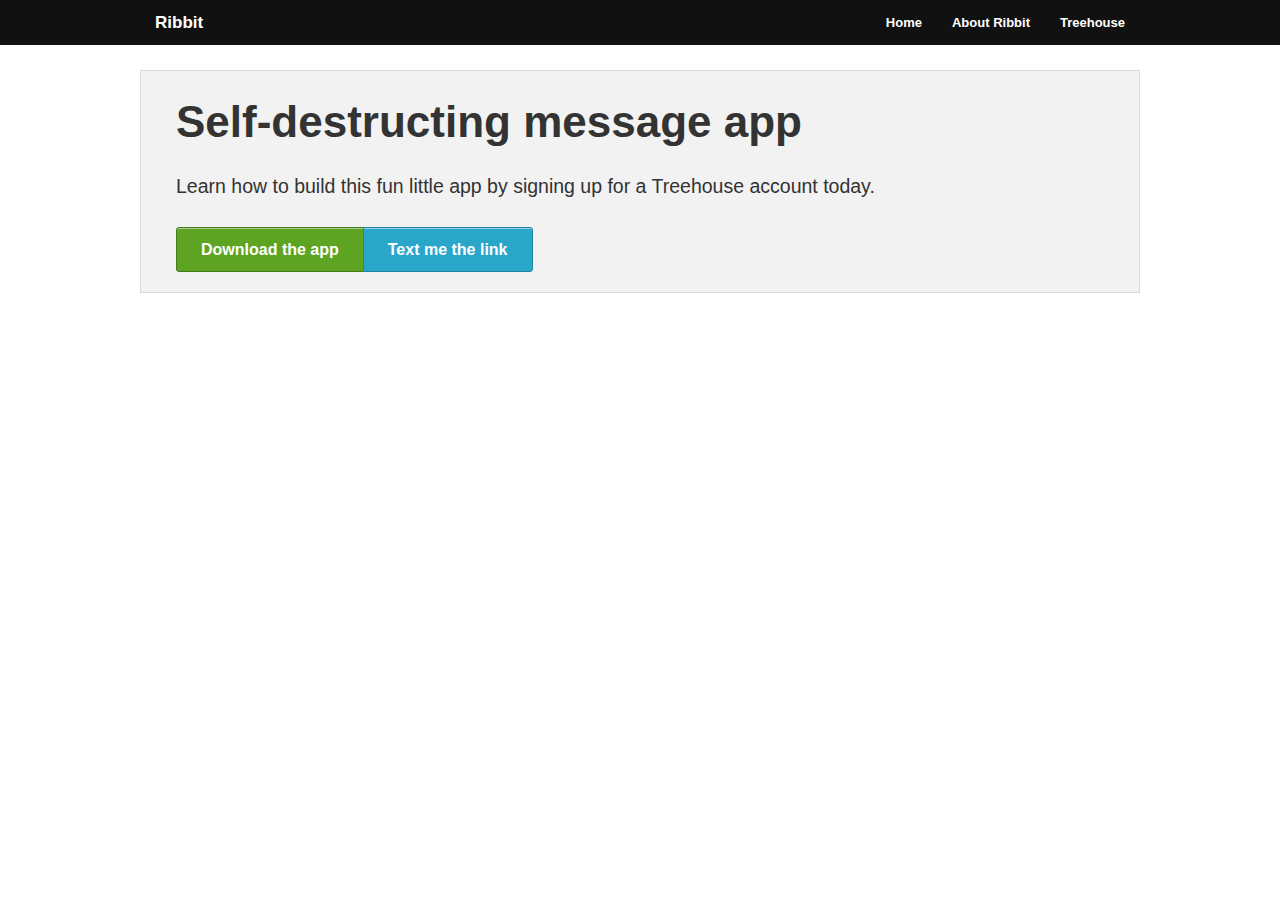
==== index.html @ 54ee3403 "Built headline panel. Added buttons." ====
<!DOCTYPE html>
<html>
  <head>
    <title>Ribbit - A Treehouse Project</title>
    <meta name="viewport" content="width=device-width, initial-scale=1.0">
    <link href="css/normalize.css" rel="stylesheet" media="screen">
    <link href="css/foundation.css" rel="stylesheet" media="screen">
    <link href="css/my-styles.css" rel="stylesheet" media="screen">
  </head>
  <body>

    <!-- Navigation -->
    <div class="contain-to-grid fixed">    
      <nav class="top-bar">
        <ul class="title-area">
          <li class="name">
            <h1>
              <a href="#">Ribbit</a>
            </h1>
          </li>
          <li class="toggle-topbar menu-icon"><a href="#"><span>menu</span></a></li>
        </ul>
        <section class="top-bar-section">
          <ul class="right">
            <li><a href="#">Home</a></li>
            <li><a href="#">About Ribbit</a></li>
            <li><a href="#">Treehouse</a></li>
          </ul>
        </section>
      </nav>
    </div>
    <!-- End Navigation -->

    <!-- Headline Content -->
    <div class="row panel">
      <div class="large-12 columns">
        <h1>Self-destructing message app</h1>
        <p class="lead">Learn how to build this fun little app by signing up for a Treehouse account today.</p>
        <p class="button-group radius">
          <a class="button success" href="#">Download the app</a>
          <a class="button hide-for-small" href="#">Text me the link</a>
        </p>         
      </div>
    </div>
    <!-- End Headline Content -->
 
  </body>
</html>
---- css/my-styles.css ----
/* Layout
================================ */

.panel {
	margin-top: 70px;
}
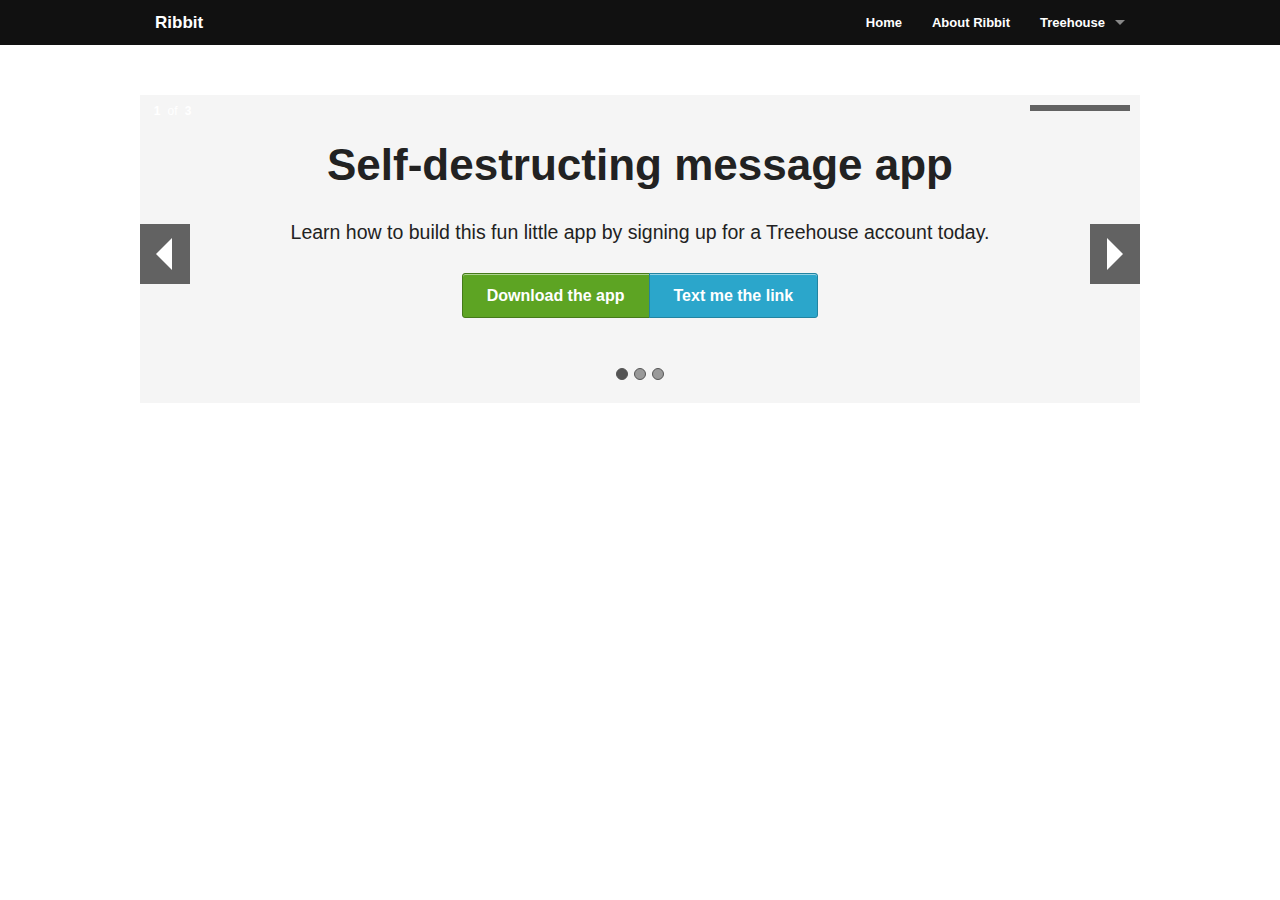
==== commit 7f4c973f: "Added JS dropdown menu and Orbit slider" ====
--- a/index.html
+++ b/index.html
@@ -6,6 +6,7 @@
     <link href="css/normalize.css" rel="stylesheet" media="screen">
     <link href="css/foundation.css" rel="stylesheet" media="screen">
     <link href="css/my-styles.css" rel="stylesheet" media="screen">
+    <script src="js/vendor/custom.modernizr.js"></script>
   </head>
   <body>
 
@@ -24,25 +25,55 @@
           <ul class="right">
             <li><a href="#">Home</a></li>
             <li><a href="#">About Ribbit</a></li>
-            <li><a href="#">Treehouse</a></li>
+            <li class="has-dropdown">
+                <a href="#">Treehouse</a>
+              <ul class="dropdown">  
+                <li><a href="#">About Treehouse</a></li>
+                <li><a href="#">Video Library</a></li>
+                <li><a href="#">Tracks</a></li>
+                <li class="divider"></li>
+                <li><a href="#">Plans &amp; Pricing</a></li>
+              </ul>
+            </li>
           </ul>
         </section>
       </nav>
     </div>
     <!-- End Navigation -->
 
-    <!-- Headline Content -->
-    <div class="row panel">
-      <div class="large-12 columns">
-        <h1>Self-destructing message app</h1>
-        <p class="lead">Learn how to build this fun little app by signing up for a Treehouse account today.</p>
-        <p class="button-group radius">
-          <a class="button success" href="#">Download the app</a>
-          <a class="button hide-for-small" href="#">Text me the link</a>
-        </p>         
+    <!-- Content Slider -->
+    <div class="row">
+      <div class="large-12 columns" data-orbit> 
+        <div>
+          <h1>Self-destructing message app</h1>
+          <p class="lead">Learn how to build this fun little app by signing up for a Treehouse account today.</p>
+          <p class="button-group radius">
+            <a class="medium button success" href="#">Download the app</a>
+            <a class="medium button hide-for-small">Text me the link</a>
+          </p> 
+        </div>
+        <div>
+          <h1>Learn how to build it for iOS</h1>
+          <p class="lead">We'll teach you how to build it from scratch!</p>
+          <p><a class="medium button radius" href="#">Get started today!</a>   
+        </div>
+        <div>
+          <h1>Learn how to build it for Android</h1>
+          <p class="lead">We'll teach you how to build it from scratch!</p>
+          <p><a class="medium button radius" href="#">Get started today!</a></p> 
+        </div>
       </div>
     </div>
-    <!-- End Headline Content -->
- 
+    <!-- End Content Slider -->
+
+    <script>
+      document.write('<script src=' +
+      ('__proto__' in {} ? 'js/vendor/zepto' : 'js/vendor/jquery') +
+      '.js><\/script>')
+    </script>
+    <script src="js/foundation.min.js"></script>
+    <script>
+      $(document).foundation();
+    </script>  
   </body>
 </html>--- a/css/my-styles.css
+++ b/css/my-styles.css
@@ -1,7 +1,33 @@
-
 /* Layout
 ================================ */
 
-.panel {
-	margin-top: 70px;
-}+.orbit-container {
+	text-align: center;
+	padding: 30px 20px 0;
+	margin-bottom: 40px;
+	margin-top: 50px;
+}
+.orbit-slides-container div {
+	background: whitesmoke;
+}
+.button-group,
+.orbit-bullets {
+	display: inline-block;
+	margin-left: auto;
+	margin-right: auto;
+}
+
+/* Icons
+================================ */
+
+/* Media Queries
+================================ */
+
+@media (max-width: 768px) {
+	.orbit-prev,
+	.orbit-next {
+		display: none;
+	}
+}
+
+
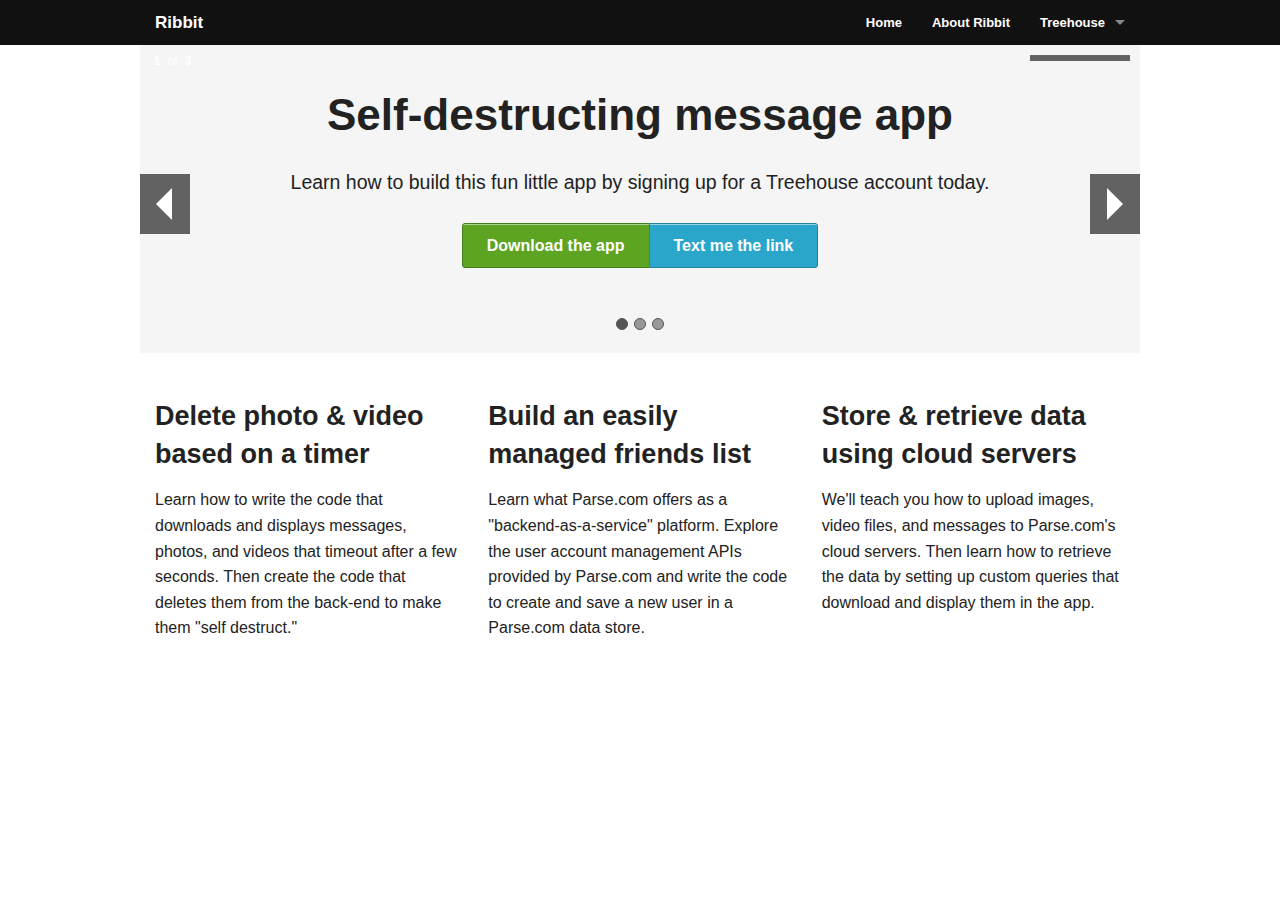
==== commit b1d2faae: "Built nested grids around featured content." ====
--- a/index.html
+++ b/index.html
@@ -26,8 +26,8 @@
             <li><a href="#">Home</a></li>
             <li><a href="#">About Ribbit</a></li>
             <li class="has-dropdown">
-                <a href="#">Treehouse</a>
-              <ul class="dropdown">  
+              <a href="#">Treehouse</a>
+              <ul class="dropdown">
                 <li><a href="#">About Treehouse</a></li>
                 <li><a href="#">Video Library</a></li>
                 <li><a href="#">Tracks</a></li>
@@ -49,7 +49,7 @@
           <p class="lead">Learn how to build this fun little app by signing up for a Treehouse account today.</p>
           <p class="button-group radius">
             <a class="medium button success" href="#">Download the app</a>
-            <a class="medium button hide-for-small">Text me the link</a>
+            <a class="medium button hide-fo="large">Text me the link</a>
           </p> 
         </div>
         <div>
@@ -66,6 +66,24 @@
     </div>
     <!-- End Content Slider -->
 
+    <!-- Feature Content -->
+    <div class="row">
+
+      <div class="large-4 columns">
+        <h3>Delete photo &amp; video based on a timer</h3>
+        <p>Learn how to write the code that downloads and displays messages, photos, and videos that timeout after a few seconds. Then create the code that deletes them from the back-end to make them "self destruct."</p>
+      </div>
+      <div class="large-4 columns">
+        <h3>Build an easily managed friends list</h3>
+        <p>Learn what Parse.com offers as a "backend-as-a-service" platform. Explore the user account management APIs provided by Parse.com and write the code to create and save a new user in a Parse.com data store.</p>
+     </div>
+      <div class="large-4 columns">
+        <h3>Store &amp; retrieve data using cloud servers</h3>
+        <p>We'll teach you how to upload images, video files, and messages to Parse.com's cloud servers. Then learn how to retrieve the data by setting up custom queries that download and display them in the app.</p>
+        
+      </div>
+    </div><!-- End Feature Content -->
+
     <script>
       document.write('<script src=' +
       ('__proto__' in {} ? 'js/vendor/zepto' : 'js/vendor/jquery') +
--- a/css/my-styles.css
+++ b/css/my-styles.css
@@ -5,7 +5,6 @@
 	text-align: center;
 	padding: 30px 20px 0;
 	margin-bottom: 40px;
-	margin-top: 50px;
 }
 .orbit-slides-container div {
 	background: whitesmoke;
@@ -16,9 +15,6 @@
 	margin-left: auto;
 	margin-right: auto;
 }
-
-/* Icons
-================================ */
 
 /* Media Queries
 ================================ */
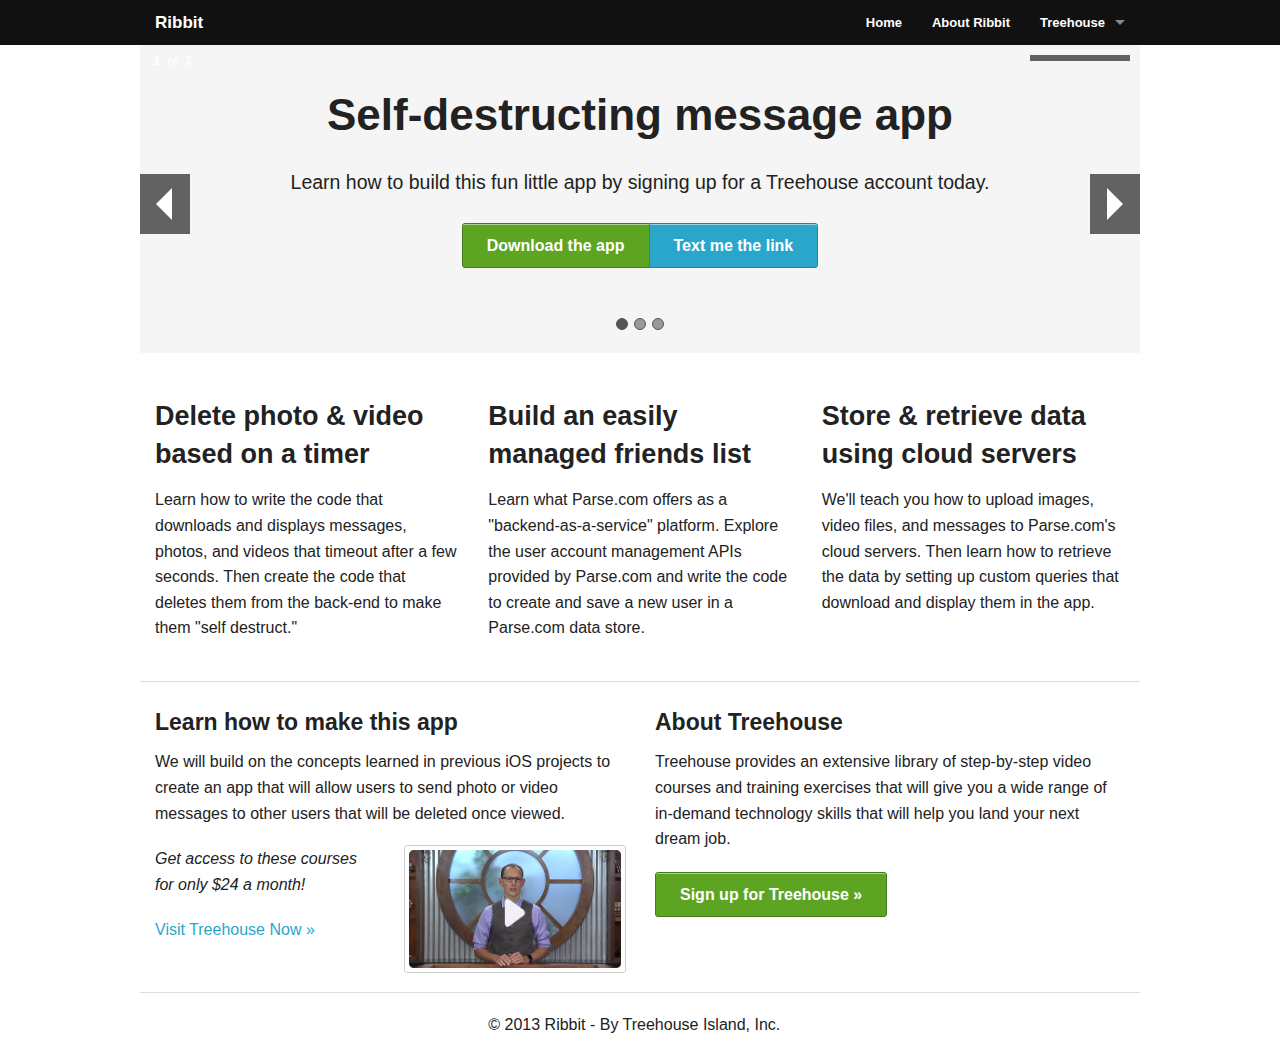
==== commit f8f25f1a: "Laid out grid columns for Treehouse section. Ordered columns and thumbnails." ====
--- a/index.html
+++ b/index.html
@@ -6,11 +6,10 @@
     <link href="css/normalize.css" rel="stylesheet" media="screen">
     <link href="css/foundation.css" rel="stylesheet" media="screen">
     <link href="css/my-styles.css" rel="stylesheet" media="screen">
-    <script src="js/vendor/custom.modernizr.js"></script>
   </head>
   <body>
 
-    <!-- Navigation -->
+    <!-- Top Bar -->
     <div class="contain-to-grid fixed">    
       <nav class="top-bar">
         <ul class="title-area">
@@ -39,7 +38,7 @@
         </section>
       </nav>
     </div>
-    <!-- End Navigation -->
+    <!-- End Top Bar -->
 
     <!-- Content Slider -->
     <div class="row">
@@ -49,7 +48,7 @@
           <p class="lead">Learn how to build this fun little app by signing up for a Treehouse account today.</p>
           <p class="button-group radius">
             <a class="medium button success" href="#">Download the app</a>
-            <a class="medium button hide-fo="large">Text me the link</a>
+            <a class="medium button hide-for-small">Text me the link</a>
           </p> 
         </div>
         <div>
@@ -68,7 +67,6 @@
 
     <!-- Feature Content -->
     <div class="row">
-
       <div class="large-4 columns">
         <h3>Delete photo &amp; video based on a timer</h3>
         <p>Learn how to write the code that downloads and displays messages, photos, and videos that timeout after a few seconds. Then create the code that deletes them from the back-end to make them "self destruct."</p>
@@ -80,9 +78,42 @@
       <div class="large-4 columns">
         <h3>Store &amp; retrieve data using cloud servers</h3>
         <p>We'll teach you how to upload images, video files, and messages to Parse.com's cloud servers. Then learn how to retrieve the data by setting up custom queries that download and display them in the app.</p>
-        
       </div>
     </div><!-- End Feature Content -->
+
+    <!-- Treehouse Content -->
+    <div class="row">
+
+      <hr>
+      <div class="large-6 hide-for-small columns">
+        <h4>Learn how to make this app</h4>
+        <p>We will build on the concepts learned in previous iOS projects to create an app that will allow users to send photo or video messages to other users that will be deleted once viewed.</p>
+        <div class="row">
+          <div class="large-6 push-6 columns">
+            <img class="th radius"src="img/thumb.jpg">
+          </div>
+          <div class="large-6 pull-6 columns">
+            <p><em>Get access to these courses for only $24 a month!</em></p>
+            <p><a href="#">Visit Treehouse Now &raquo;</a></p>
+          </div>
+        </div>
+      </div>
+      <div class="large-6 columns">
+        <h4>About Treehouse</h4>
+        <p>Treehouse provides an extensive library of step-by-step video courses and training exercises that will give you a wide range of in-demand technology skills that will help you land your next dream job.</p>
+        <a href="#" class="medium button success radius">Sign up for Treehouse &raquo;</a>
+      </div>
+
+    </div><!-- End Treehouse Content -->
+
+    <!-- Page Footer -->
+    <div class="row">
+      <hr>
+      <div class="large-4 large-centered columns">      
+        <p>&copy; 2013 Ribbit - By Treehouse Island, Inc.</p>
+      </div>    
+    </div>
+    <!-- End Page Footer -->
 
     <script>
       document.write('<script src=' +
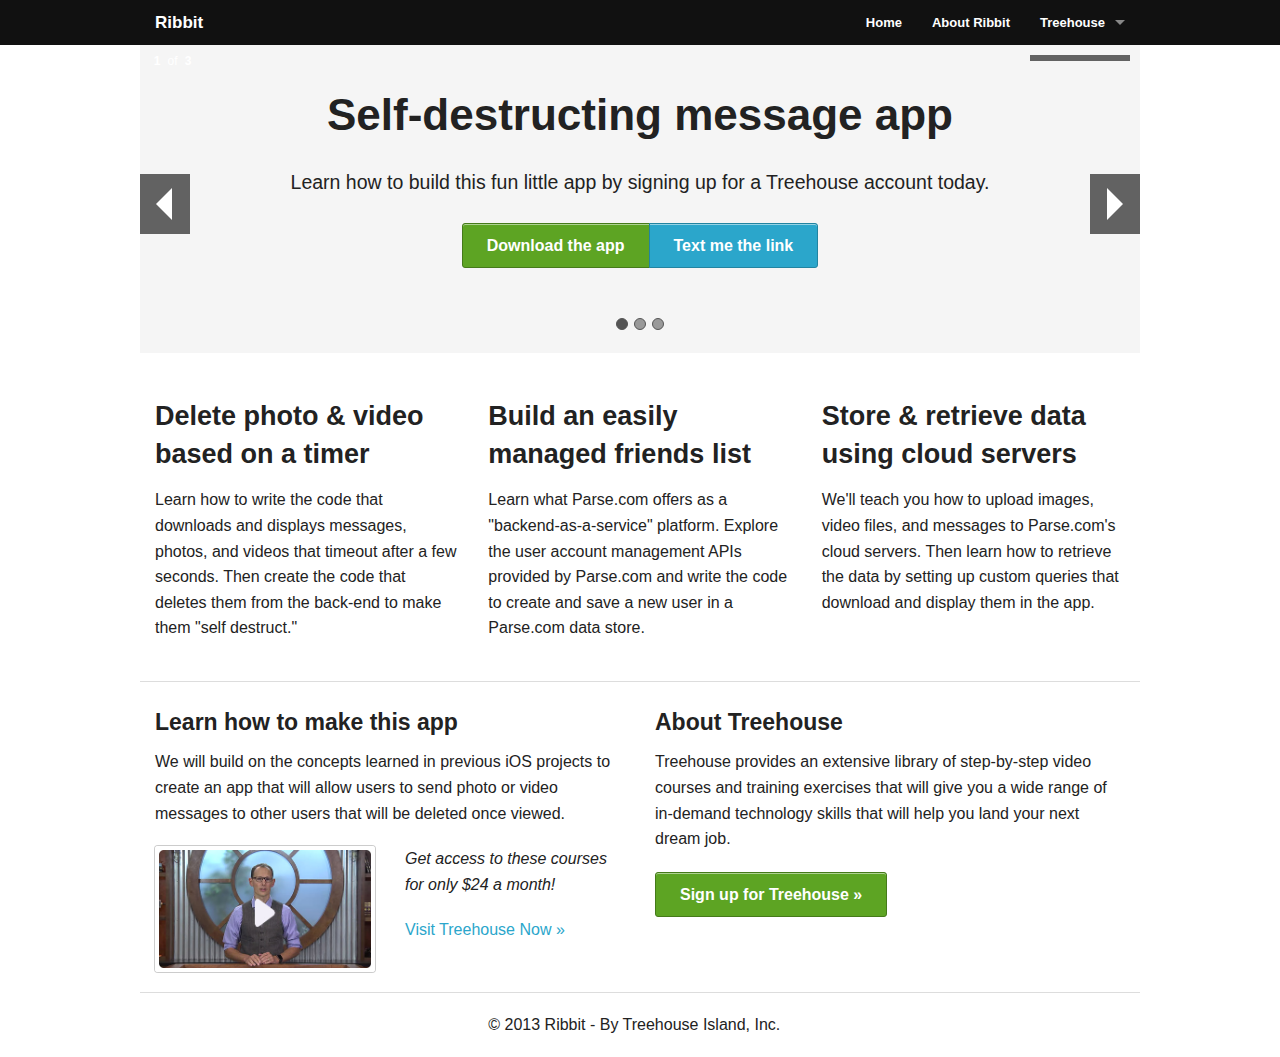
==== commit 33f69ca2: "Built modal window with ccustom form. Added Flexible Video in widescreen format." ====
--- a/index.html
+++ b/index.html
@@ -6,10 +6,11 @@
     <link href="css/normalize.css" rel="stylesheet" media="screen">
     <link href="css/foundation.css" rel="stylesheet" media="screen">
     <link href="css/my-styles.css" rel="stylesheet" media="screen">
+    <script src="js/vendor/custom.modernizr.js"></script>
   </head>
   <body>
 
-    <!-- Top Bar -->
+    <!-- Navigation -->
     <div class="contain-to-grid fixed">    
       <nav class="top-bar">
         <ul class="title-area">
@@ -38,7 +39,7 @@
         </section>
       </nav>
     </div>
-    <!-- End Top Bar -->
+    <!-- End Navigation -->
 
     <!-- Content Slider -->
     <div class="row">
@@ -48,7 +49,7 @@
           <p class="lead">Learn how to build this fun little app by signing up for a Treehouse account today.</p>
           <p class="button-group radius">
             <a class="medium button success" href="#">Download the app</a>
-            <a class="medium button hide-for-small">Text me the link</a>
+            <a class="medium button hide-for-small" data-reveal-id="formModal">Text me the link</a>
           </p> 
         </div>
         <div>
@@ -83,16 +84,15 @@
 
     <!-- Treehouse Content -->
     <div class="row">
-
       <hr>
-      <div class="large-6 hide-for-small columns">
+      <div class="large-6 columns hide-for-small">
         <h4>Learn how to make this app</h4>
         <p>We will build on the concepts learned in previous iOS projects to create an app that will allow users to send photo or video messages to other users that will be deleted once viewed.</p>
         <div class="row">
-          <div class="large-6 push-6 columns">
-            <img class="th radius"src="img/thumb.jpg">
+          <div class="large-6 columns">
+            <img class="th radius" data-reveal-id="vidModal" src="img/thumb.jpg">
           </div>
-          <div class="large-6 pull-6 columns">
+          <div class="large-6 columns">
             <p><em>Get access to these courses for only $24 a month!</em></p>
             <p><a href="#">Visit Treehouse Now &raquo;</a></p>
           </div>
@@ -103,17 +103,43 @@
         <p>Treehouse provides an extensive library of step-by-step video courses and training exercises that will give you a wide range of in-demand technology skills that will help you land your next dream job.</p>
         <a href="#" class="medium button success radius">Sign up for Treehouse &raquo;</a>
       </div>
-
     </div><!-- End Treehouse Content -->
 
     <!-- Page Footer -->
     <div class="row">
       <hr>
-      <div class="large-4 large-centered columns">      
+      <div class="small-10 large-4 large-centered columns">      
         <p>&copy; 2013 Ribbit - By Treehouse Island, Inc.</p>
       </div>    
+    </div><!-- End Page Footer -->
+
+    <!-- Form Modal -->
+    <div id="formModal" class="reveal-modal small">
+      <h3>We'll Text You the Link!</h3>
+      <a href="#" class="close-reveal-modal">&#215;</a>
+      <form class="custom">
+        <fieldset>
+          <input type="tel" placeholder="Mobile Phone">
+          <select>
+            <option>iOS</option>
+            <option>Android</option>
+          </select>
+          <button type="submit" class="small button">Text Me!</button>
+        </fieldset>
+      </form> 
     </div>
-    <!-- End Page Footer -->
+    <!-- End Form Modal -->
+
+
+    <!-- Video Modal -->
+
+    <div id="vidModal" class="reveal-modal">
+      <div class="flex-video widescreen">
+        <iframe width="420" height="315" src="http://www.youtube.com/embed/hTf0CgRC1_Q" frameborder="0" allowfullscreen></iframe>
+        <a href="#" class="close-reveal-modal">&#215;</a>
+      </div>
+    </div>
+    <!-- End Video Modal -->
 
     <script>
       document.write('<script src=' +
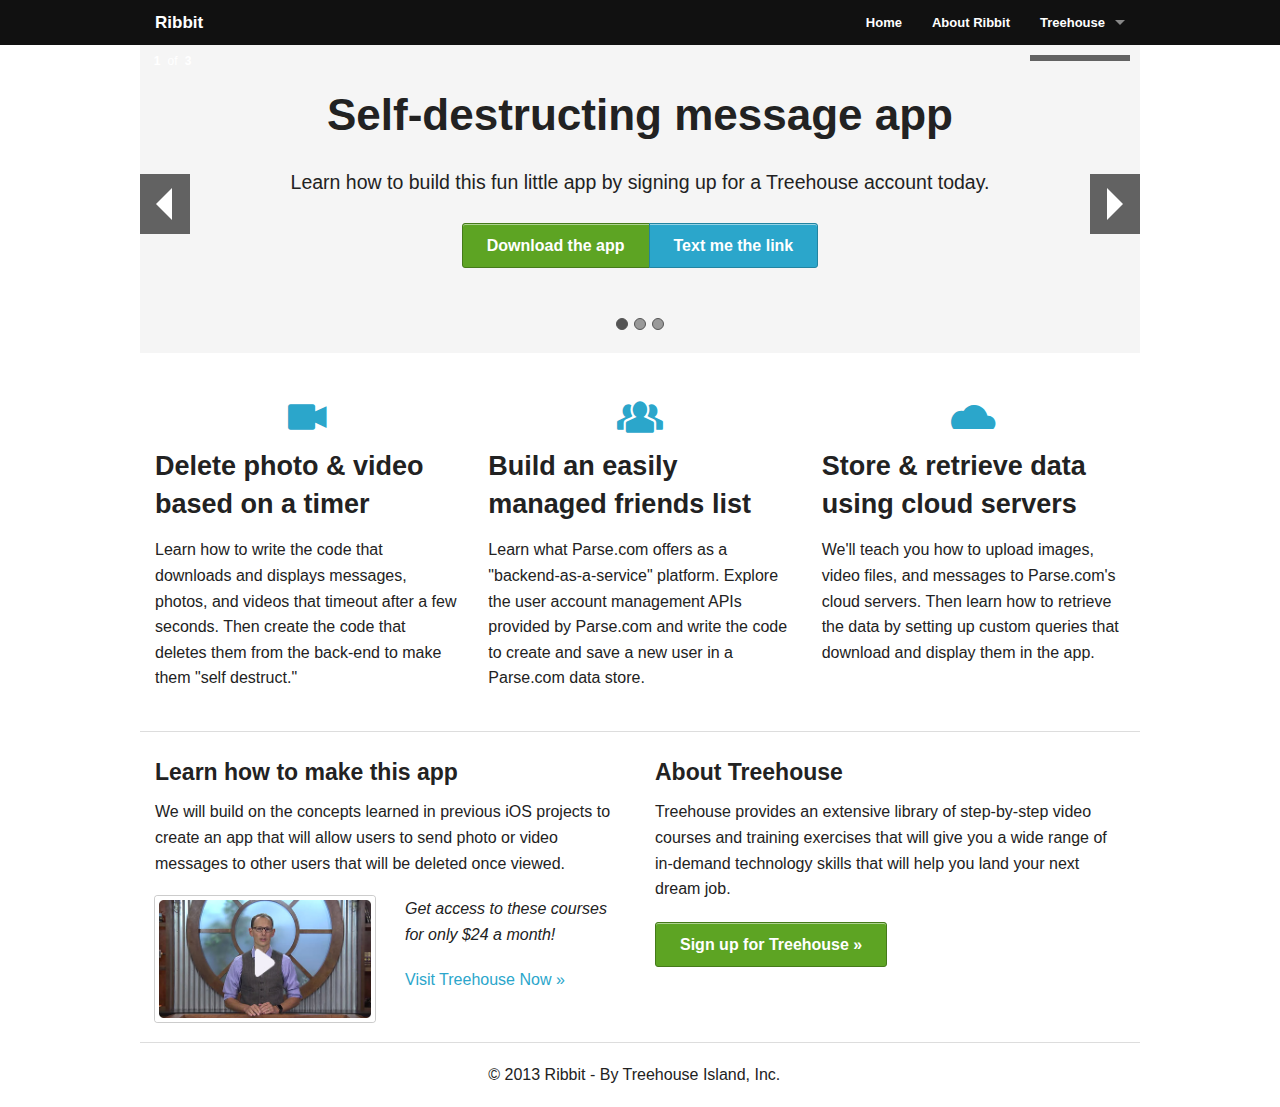
==== commit 220371f4: "Added Foundation Font Icons." ====
--- a/index.html
+++ b/index.html
@@ -5,6 +5,7 @@
     <meta name="viewport" content="width=device-width, initial-scale=1.0">
     <link href="css/normalize.css" rel="stylesheet" media="screen">
     <link href="css/foundation.css" rel="stylesheet" media="screen">
+    <link href="css/foundation-icons.css" rel="stylesheet" media="screen">
     <link href="css/my-styles.css" rel="stylesheet" media="screen">
     <script src="js/vendor/custom.modernizr.js"></script>
   </head>
@@ -69,14 +70,17 @@
     <!-- Feature Content -->
     <div class="row">
       <div class="large-4 columns">
+        <i class="fi-video"></i>
         <h3>Delete photo &amp; video based on a timer</h3>
         <p>Learn how to write the code that downloads and displays messages, photos, and videos that timeout after a few seconds. Then create the code that deletes them from the back-end to make them "self destruct."</p>
       </div>
       <div class="large-4 columns">
+        <i class="fi-torsos-all"></i>
         <h3>Build an easily managed friends list</h3>
         <p>Learn what Parse.com offers as a "backend-as-a-service" platform. Explore the user account management APIs provided by Parse.com and write the code to create and save a new user in a Parse.com data store.</p>
      </div>
       <div class="large-4 columns">
+        <i class="fi-cloud"></i>
         <h3>Store &amp; retrieve data using cloud servers</h3>
         <p>We'll teach you how to upload images, video files, and messages to Parse.com's cloud servers. Then learn how to retrieve the data by setting up custom queries that download and display them in the app.</p>
       </div>
@@ -116,30 +120,27 @@
     <!-- Form Modal -->
     <div id="formModal" class="reveal-modal small">
       <h3>We'll Text You the Link!</h3>
-      <a href="#" class="close-reveal-modal">&#215;</a>
       <form class="custom">
         <fieldset>
           <input type="tel" placeholder="Mobile Phone">
           <select>
             <option>iOS</option>
             <option>Android</option>
-          </select>
-          <button type="submit" class="small button">Text Me!</button>
+          </select>             
+          <button type="submit" class="small button">Text me!</button>
         </fieldset>
-      </form> 
-    </div>
-    <!-- End Form Modal -->
-
+      </form>
+      <a href="#" class="close-reveal-modal">&#215;</a>
+    </div><!-- End Form Modal -->
 
     <!-- Video Modal -->
-
     <div id="vidModal" class="reveal-modal">
+      <h3>Learn how to make this app</h3>
       <div class="flex-video widescreen">
         <iframe width="420" height="315" src="http://www.youtube.com/embed/hTf0CgRC1_Q" frameborder="0" allowfullscreen></iframe>
-        <a href="#" class="close-reveal-modal">&#215;</a>
       </div>
-    </div>
-    <!-- End Video Modal -->
+      <a class="close-reveal-modal">&#215;</a>
+    </div><!-- End Video Modal -->
 
     <script>
       document.write('<script src=' +
--- a/css/my-styles.css
+++ b/css/my-styles.css
@@ -16,6 +16,15 @@
 	margin-right: auto;
 }
 
+/* Icons
+================================ */
+[class*="fi-"] {
+	font-size: 3em;
+	text-align: center;
+	color: #2ba6cb;
+	display: block;
+}
+
 /* Media Queries
 ================================ */
 
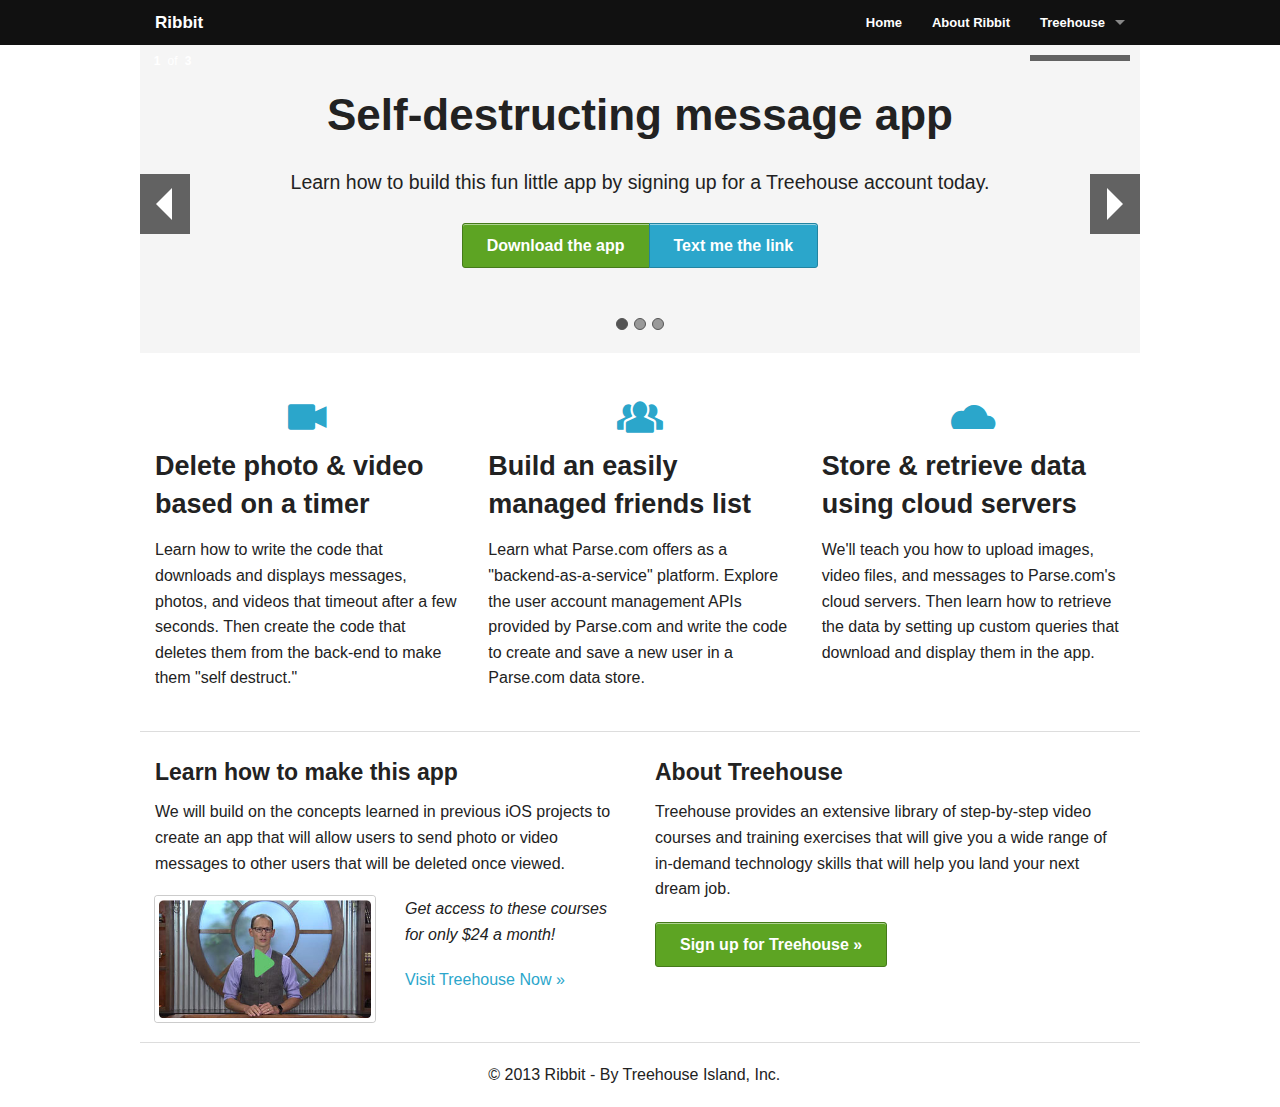
==== commit 4e79c35e: "Added Interchange Plugin to provide hi-res images for screens with a pixel ratio of 2." ====
--- a/index.html
+++ b/index.html
@@ -89,12 +89,12 @@
     <!-- Treehouse Content -->
     <div class="row">
       <hr>
-      <div class="large-6 columns hide-for-small">
+      <div class="large-6 columns">
         <h4>Learn how to make this app</h4>
         <p>We will build on the concepts learned in previous iOS projects to create an app that will allow users to send photo or video messages to other users that will be deleted once viewed.</p>
         <div class="row">
           <div class="large-6 columns">
-            <img class="th radius" data-reveal-id="vidModal" src="img/thumb.jpg">
+            <img class="th radius" data-reveal-id="vidModal" src="img/thumb.jpg" data-interchange="[img/thumb_sm.jpg, (only screen and (min-width:1px))], [img/thumb_lg.jpg, (only screen and (-webkit-min-device-pixel-ratio:2))]">
           </div>
           <div class="large-6 columns">
             <p><em>Get access to these courses for only $24 a month!</em></p>
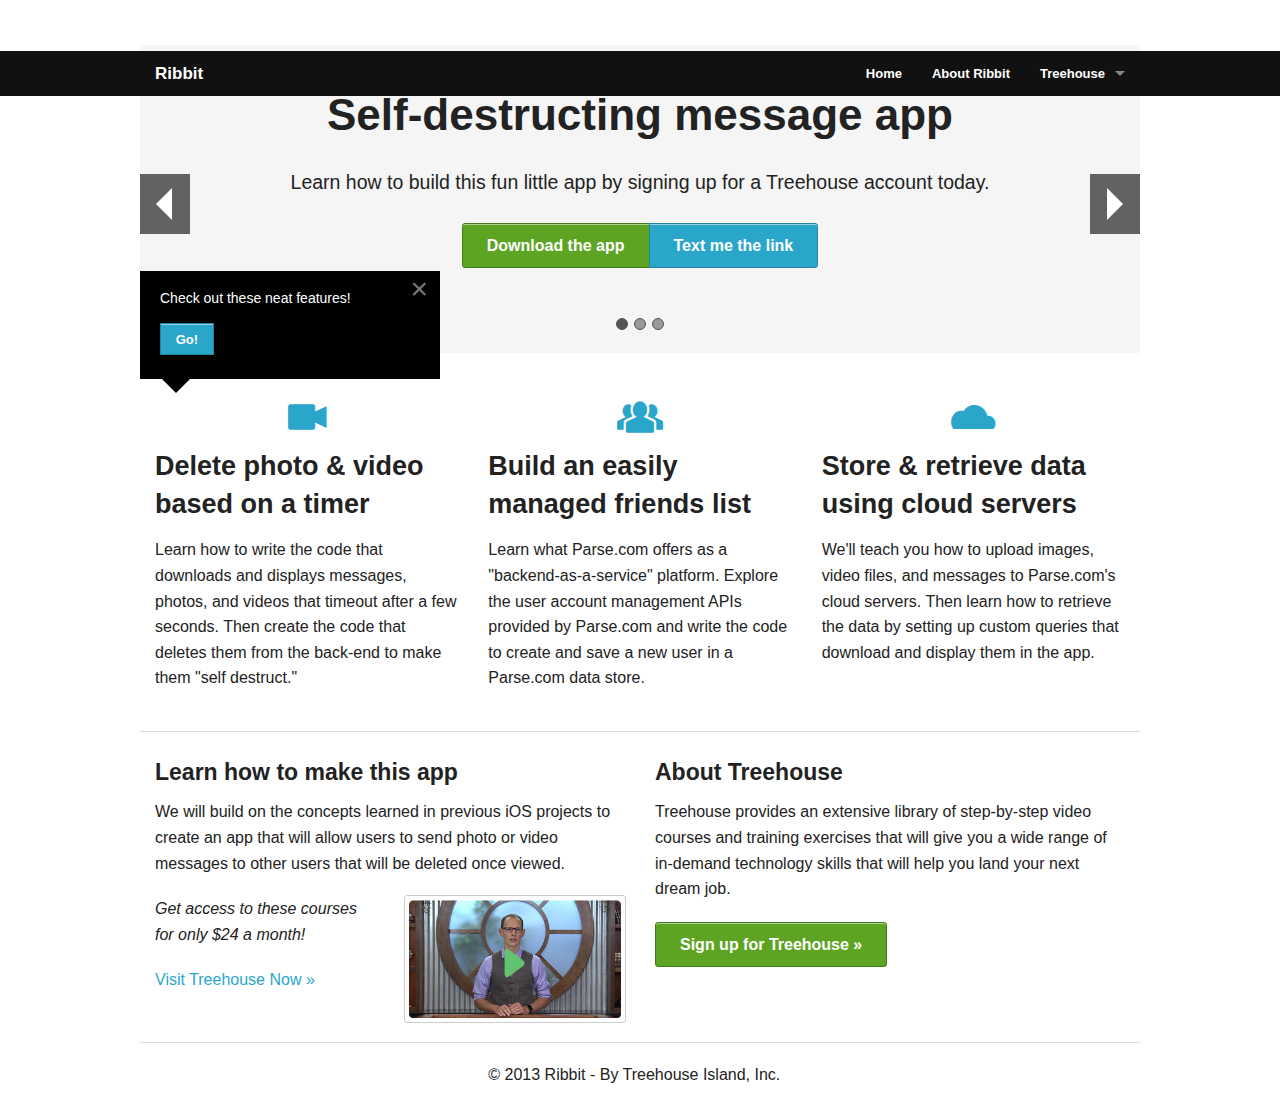
==== commit 5094d1ec: "Added a Joyride to tour features of site." ====
--- a/index.html
+++ b/index.html
@@ -7,11 +7,10 @@
     <link href="css/foundation.css" rel="stylesheet" media="screen">
     <link href="css/foundation-icons.css" rel="stylesheet" media="screen">
     <link href="css/my-styles.css" rel="stylesheet" media="screen">
-    <script src="js/vendor/custom.modernizr.js"></script>
   </head>
   <body>
 
-    <!-- Navigation -->
+    <!-- Top Bar -->
     <div class="contain-to-grid fixed">    
       <nav class="top-bar">
         <ul class="title-area">
@@ -40,7 +39,7 @@
         </section>
       </nav>
     </div>
-    <!-- End Navigation -->
+    <!-- End Top Bar -->
 
     <!-- Content Slider -->
     <div class="row">
@@ -68,7 +67,7 @@
     <!-- End Content Slider -->
 
     <!-- Feature Content -->
-    <div class="row">
+    <div id="firstStop" class="row">
       <div class="large-4 columns">
         <i class="fi-video"></i>
         <h3>Delete photo &amp; video based on a timer</h3>
@@ -89,20 +88,22 @@
     <!-- Treehouse Content -->
     <div class="row">
       <hr>
-      <div class="large-6 columns">
+      <div id="secondStop" class="large-6 columns">
         <h4>Learn how to make this app</h4>
         <p>We will build on the concepts learned in previous iOS projects to create an app that will allow users to send photo or video messages to other users that will be deleted once viewed.</p>
         <div class="row">
-          <div class="large-6 columns">
-            <img class="th radius" data-reveal-id="vidModal" src="img/thumb.jpg" data-interchange="[img/thumb_sm.jpg, (only screen and (min-width:1px))], [img/thumb_lg.jpg, (only screen and (-webkit-min-device-pixel-ratio:2))]">
+          <div class="large-6 push-6 columns">
+
+            <img class="th radius" data-reveal-id="vidModal" src="img/thumb.jpg" data-interchange="[img/thumb_sm.jpg, (only screen and (min-width: 1px))], [img/thumb_lg.jpg, (only screen and (-webkit-min-device-pixel-ratio: 2))]">
+
           </div>
-          <div class="large-6 columns">
+          <div class="large-6 pull-6 columns">
             <p><em>Get access to these courses for only $24 a month!</em></p>
             <p><a href="#">Visit Treehouse Now &raquo;</a></p>
           </div>
         </div>
       </div>
-      <div class="large-6 columns">
+      <div id="thirdStop" class="large-6 columns">
         <h4>About Treehouse</h4>
         <p>Treehouse provides an extensive library of step-by-step video courses and training exercises that will give you a wide range of in-demand technology skills that will help you land your next dream job.</p>
         <a href="#" class="medium button success radius">Sign up for Treehouse &raquo;</a>
@@ -112,7 +113,7 @@
     <!-- Page Footer -->
     <div class="row">
       <hr>
-      <div class="small-10 large-4 large-centered columns">      
+      <div class="large-4 large-centered columns">      
         <p>&copy; 2013 Ribbit - By Treehouse Island, Inc.</p>
       </div>    
     </div><!-- End Page Footer -->
@@ -142,14 +143,31 @@
       <a class="close-reveal-modal">&#215;</a>
     </div><!-- End Video Modal -->
 
-    <script>
-      document.write('<script src=' +
-      ('__proto__' in {} ? 'js/vendor/zepto' : 'js/vendor/jquery') +
-      '.js><\/script>')
-    </script>
+    <!-- Joyride -->
+    <ol class="joyride-list" data-joyride>
+      <li data-id="firstStop" data-text="Go!" data-options="tipLocation:top; tipAnimation: fade;
+      scrollspeed:600;">
+        <p>Check out these neat features!</p>
+      </li>
+      <li data-id="secondStop" data-text="Next">
+        <p>We'll teach you how to build them...</p>
+      </li>
+      <li data-id="thirdStop" data-button="End">
+        <p>When you sign up for Treehouse.</p>
+      </li>      
+    </ol>
+    <!-- End Joyride -->
+
+    <script src="js/vendor/jquery.js"></script>
     <script src="js/foundation.min.js"></script>
+  
     <script>
       $(document).foundation();
-    </script>  
+      $(document).foundation('joyride','start');
+    </script> 
   </body>
-</html>+</html>
+
+
+
+
--- a/css/my-styles.css
+++ b/css/my-styles.css
@@ -18,11 +18,12 @@
 
 /* Icons
 ================================ */
+
 [class*="fi-"] {
-	font-size: 3em;
-	text-align: center;
-	color: #2ba6cb;
-	display: block;
+  font-size: 3em;
+  text-align: center;
+  color: #2ba6cb;
+  display: block;
 }
 
 /* Media Queries
